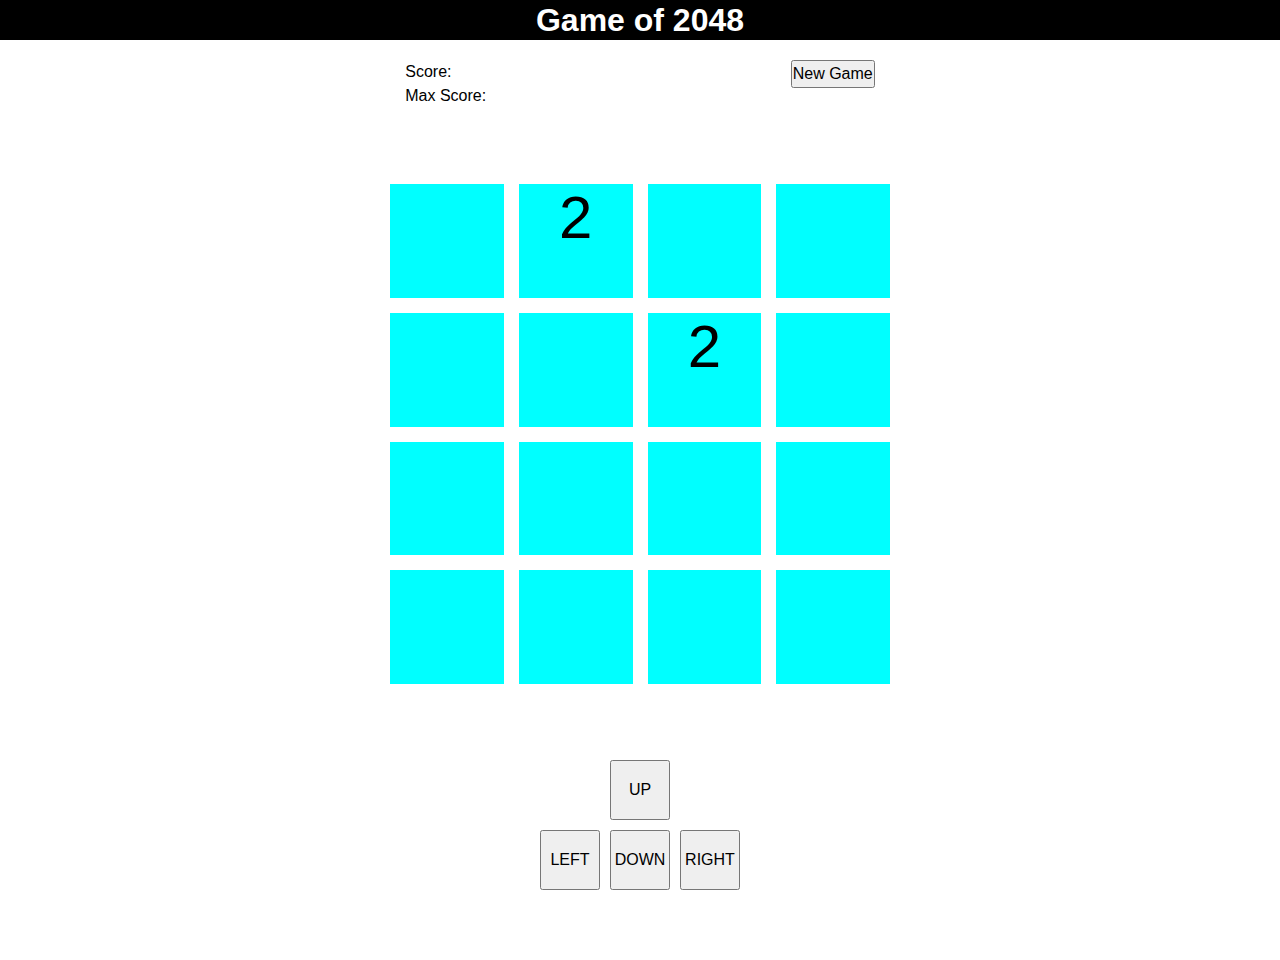
==== index.html @ 7d72beb3 "forlders restructured" ====
<!DOCTYPE html>
<html lang="en">

<head>
    <meta charset="UTF-8">
    <meta http-equiv="X-UA-Compatible" content="IE=edge">
    <meta name="viewport" content="width=device-width, initial-scale=1.0">
    <title>Document</title>
    <link rel="stylesheet" href="cssReset.css">
    <link rel="stylesheet" href="style.css">
    <script defer src="script.js" charset="utf-8"></script>
</head>

<body>
    <div class="flex-container">
        <div class="header">
            <h1>Game of 2048</h1>
        </div>
        <main>

            <div class="score-board">
                <div>Score:</div>
                <div>Max Score:</div>
            </div>

            <div class="new-game">
                <button>New Game</button>
            </div>

            <div class="board grid-container">
                <div id="cl00" class="board-cell"></div>
                <div id="cl01" class="board-cell"></div>
                <div id="cl02" class="board-cell"></div>
                <div id="cl03" class="board-cell"></div>
                <div id="cl10" class="board-cell"></div>
                <div id="cl11" class="board-cell"></div>
                <div id="cl12" class="board-cell"></div>
                <div id="cl13" class="board-cell"></div>
                <div id="cl20" class="board-cell"></div>
                <div id="cl21" class="board-cell"></div>
                <div id="cl22" class="board-cell"></div>
                <div id="cl23" class="board-cell"></div>
                <div id="cl30" class="board-cell"></div>
                <div id="cl31" class="board-cell"></div>
                <div id="cl32" class="board-cell"></div>
                <div id="cl33" class="board-cell"></div>
            </div>
            

            <div class="controls">
                <button class="up">UP</button>
                <button class="left">LEFT</button>
                <button class="down">DOWN</button>
                <button class="right">RIGHT</button>
            </div>
            
        </main>
    </div>
</body>

</html>
---- cssReset.css ----
/* CSS Reset */
/* Source: https://www.joshwcomeau.com/css/custom-css-reset/#one-box-sizing-model-2 */
/* by Josh W Comeau */

* {
    margin: 0;
    padding: 0;
    line-height: calc(1em + 0.5rem);
 
}

*, *::before, *::after {
    box-sizing: border-box;
  }

html, body, #__next { /*#__next is for JS framework*/
    height: 100%;
  }

body {
  -webkit-font-smoothing: antialiased
}

img, picture, video, canvas, svg {
    display: block;
    max-width: 100%;
}

input, button, textarea, select {
    font: inherit;
}

/* p {
    overflow-wrap: break-word;
    
} */

p, h1, h2, h3, h4, h5, h6 {
    overflow-wrap: break-word;
    /*hyphens: auto;*/
}

/* for JS framework */
#root, #__next {
    isolation: isolate;
}
---- style.css ----
body {
    font-family: Arial, Helvetica, sans-serif;
}

.flex-container {
    display: flex;
    flex-direction: column;
    justify-content: flex-start;
    align-items: center;
}

.header{
    align-self: stretch;
    text-align: center;
    background-color: black;
    color: white;
}

main {
    display: flex;
    justify-content: space-around;
    align-items: flex-start;
    flex-wrap: wrap;
    max-width: 600px;
    height: 100vh;
    margin-top: 20px;
    align-content: space-between;
}

.score-board {
    width: 255px
}

/* 
.new-game {
    
} */

button {
    font-size: 16px;
}

.board {
    display: grid;
    height: 500px;
    width: 500px;
    grid-template-columns: repeat(4, 1fr);
    grid-template-rows: repeat(4, 1fr);
    gap: 15px
}

.board-cell {
    /* height: 100px;
    width: 100px; */
    background-color: aqua;
    text-align: center;
    text-justify: center;
    font-size: 60px;
}

.controls {
    display: grid;
    height: 200px;
    width: 200px;
    grid-template-columns: repeat(3, 1fr);/*repeat(4, 1fr)*/;
    grid-template-rows: repeat(3, 1fr);
    gap: 10px
}
.up {
    grid-area: 1/2/2/3;
}
.left {
    grid-area: 2/1/3/2;
}
.down {
    grid-area: 2/2/3/3;
}
.right {
    grid-area: 2/3/3/4;
}
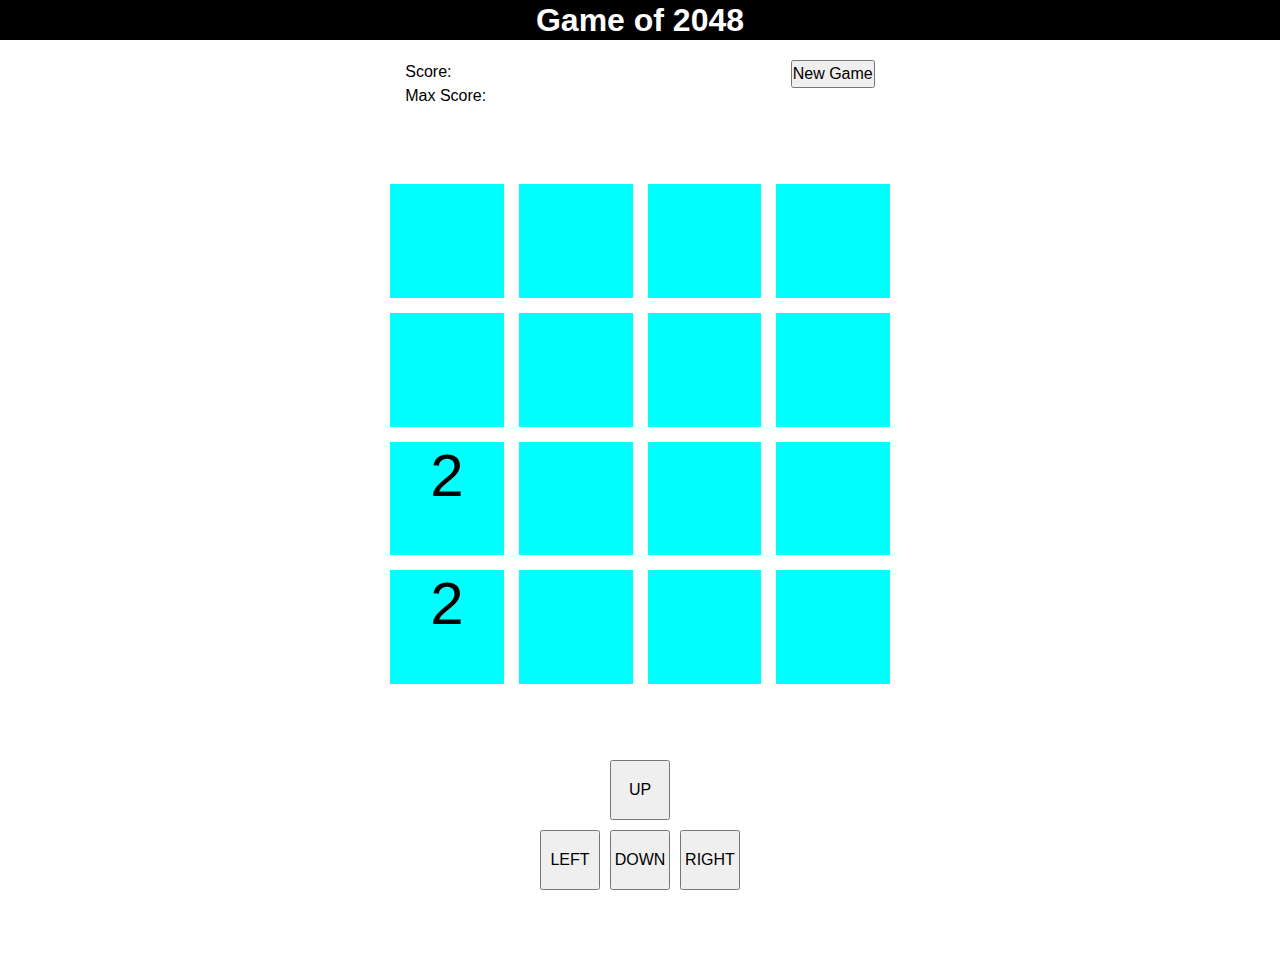
==== commit 04734e06: "testing repository rename" ====
--- a/index.html
+++ b/index.html
@@ -19,8 +19,12 @@
         <main>
 
             <div class="score-board">
-                <div>Score:</div>
-                <div>Max Score:</div>
+                <div>
+                    Score: 
+                </div>
+                <div>
+                    Max Score:
+                </div>
             </div>
 
             <div class="new-game">
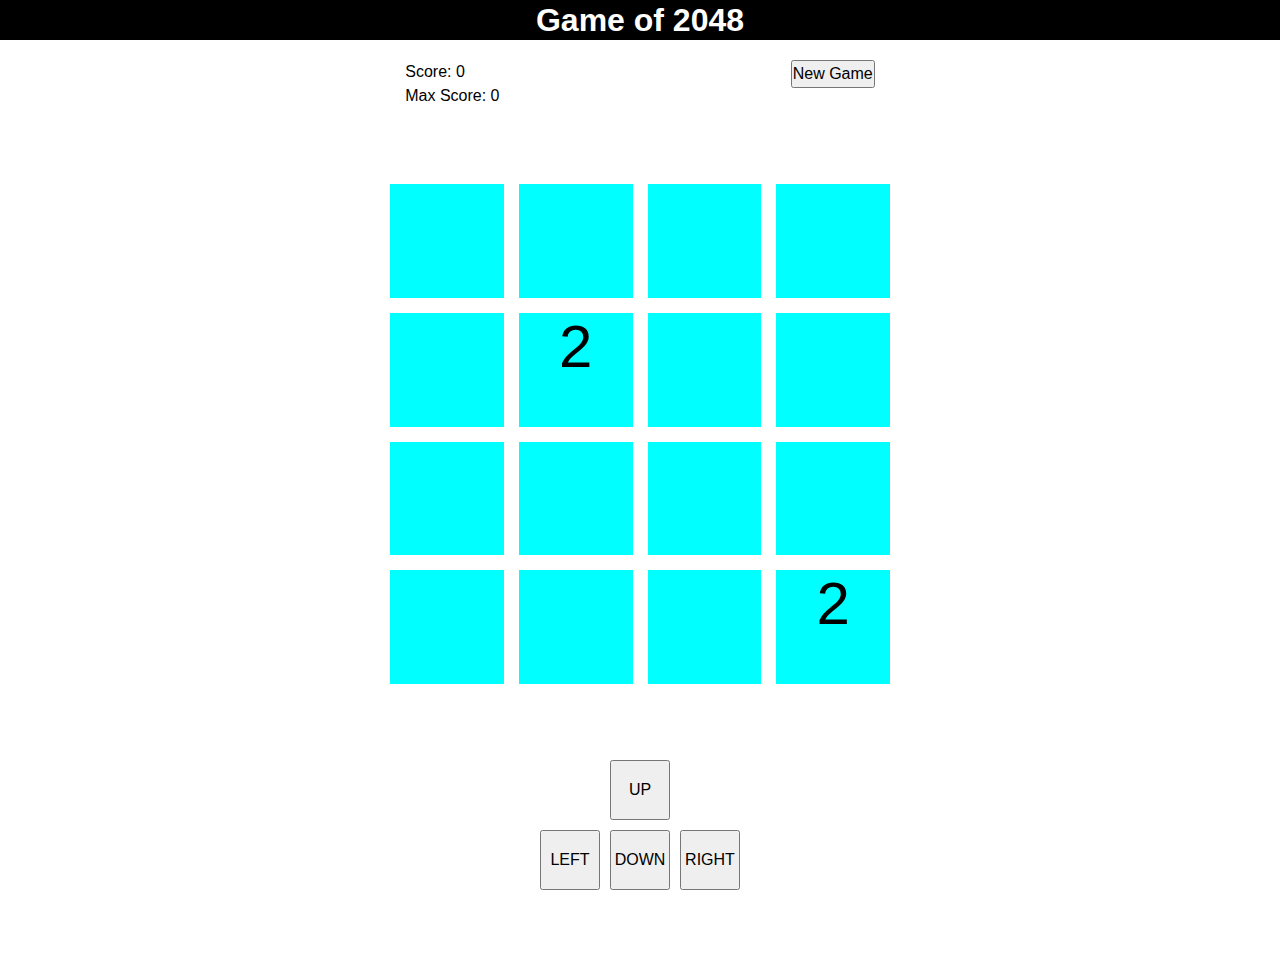
==== commit a4d79aa5: "score, Max score, new game" ====
--- a/index.html
+++ b/index.html
@@ -20,15 +20,15 @@
 
             <div class="score-board">
                 <div>
-                    Score: 
+                    Score: <span class="score"></span>
                 </div>
                 <div>
-                    Max Score:
+                    Max Score: <span class="maxScore"></span>
                 </div>
             </div>
 
-            <div class="new-game">
-                <button>New Game</button>
+            <div class="reset">
+                <button class="new-game">New Game</button>
             </div>
 
             <div class="board grid-container">
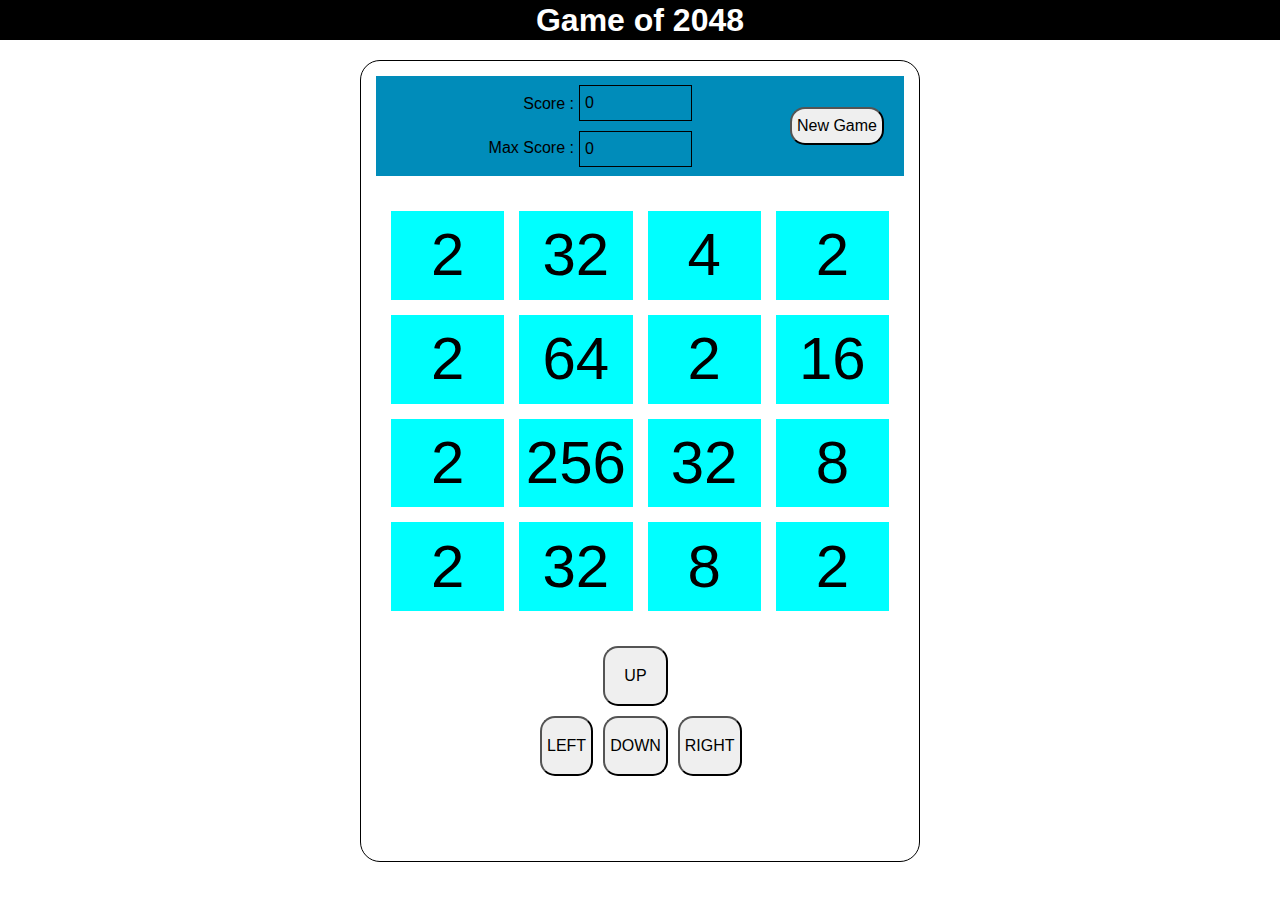
==== commit 335ddddc: "game over/restart overlay" ====
--- a/index.html
+++ b/index.html
@@ -16,49 +16,59 @@
         <div class="header">
             <h1>Game of 2048</h1>
         </div>
-        <main>
 
-            <div class="score-board">
-                <div>
-                    Score: <span class="score"></span>
+        <div class="container">
+            <main>
+                <div class="main-top">
+                    <p class="score-label">Score :</p>
+                    <p class="score"></p>
+                    <p class="max-score-label">Max Score :</p>
+                    <p class="max-score"></p>
+                    <div class="reset">
+                        <button class="new-game">New Game</button>
+                    </div>
+
                 </div>
-                <div>
-                    Max Score: <span class="maxScore"></span>
+
+                <div class="board grid-container">
+
+                    <div id="cl00" class="board-cell"></div>
+                    <div id="cl01" class="board-cell"></div>
+                    <div id="cl02" class="board-cell"></div>
+                    <div id="cl03" class="board-cell"></div>
+                    <div id="cl10" class="board-cell"></div>
+                    <div id="cl11" class="board-cell"></div>
+                    <div id="cl12" class="board-cell"></div>
+                    <div id="cl13" class="board-cell"></div>
+                    <div id="cl20" class="board-cell"></div>
+                    <div id="cl21" class="board-cell"></div>
+                    <div id="cl22" class="board-cell"></div>
+                    <div id="cl23" class="board-cell"></div>
+                    <div id="cl30" class="board-cell"></div>
+                    <div id="cl31" class="board-cell"></div>
+                    <div id="cl32" class="board-cell"></div>
+                    <div id="cl33" class="board-cell"></div>
+                </div>
+                
+                <div class="controls">
+                    <button class="up" id="ArrowUp">UP</button>
+                    <button class="left" id="ArrowLeft">LEFT</button>
+                    <button class="down" id="ArrowDown">DOWN</button>
+                    <button class="right" id="ArrowRight">RIGHT</button>
+                </div>
+
+            </main>
+            <div class="overlay">
+                <div class="game-over-msg">
+                    <p>Game Over!</p>
+                </div>
+                <div class="restart-div">
+                    <button class="restart">Restart</button>
                 </div>
             </div>
+        </div>
 
-            <div class="reset">
-                <button class="new-game">New Game</button>
-            </div>
 
-            <div class="board grid-container">
-                <div id="cl00" class="board-cell"></div>
-                <div id="cl01" class="board-cell"></div>
-                <div id="cl02" class="board-cell"></div>
-                <div id="cl03" class="board-cell"></div>
-                <div id="cl10" class="board-cell"></div>
-                <div id="cl11" class="board-cell"></div>
-                <div id="cl12" class="board-cell"></div>
-                <div id="cl13" class="board-cell"></div>
-                <div id="cl20" class="board-cell"></div>
-                <div id="cl21" class="board-cell"></div>
-                <div id="cl22" class="board-cell"></div>
-                <div id="cl23" class="board-cell"></div>
-                <div id="cl30" class="board-cell"></div>
-                <div id="cl31" class="board-cell"></div>
-                <div id="cl32" class="board-cell"></div>
-                <div id="cl33" class="board-cell"></div>
-            </div>
-            
-
-            <div class="controls">
-                <button class="up">UP</button>
-                <button class="left">LEFT</button>
-                <button class="down">DOWN</button>
-                <button class="right">RIGHT</button>
-            </div>
-            
-        </main>
     </div>
 </body>
 
--- a/style.css
+++ b/style.css
@@ -7,6 +7,7 @@
     flex-direction: column;
     justify-content: flex-start;
     align-items: center;
+    height: 100vh;
 }
 
 .header{
@@ -20,41 +21,91 @@
     display: flex;
     justify-content: space-around;
     align-items: flex-start;
-    flex-wrap: wrap;
+    flex-wrap: wrap; 
+    align-content: space-between;
     max-width: 600px;
-    height: 100vh;
-    margin-top: 20px;
-    align-content: space-between;
+    height: 100%;
+    margin: 20px;
+    padding: 15px;
+    border: solid black 1px;
+    border-radius: 20px;
+
 }
 
-.score-board {
-    width: 255px
+.main-top{
+    /* display: grid;
+    grid-template-columns: 1fr 1fr auto 1fr;
+    grid-template-rows: 1fr 1fr 1fr 1fr; */
+    display: flex;
+    flex-direction: column;
+    flex-wrap: wrap;
+    justify-content: space-evenly;
+    align-items: stretch;
+    width: 100%;
+    padding-left: 15px;
+    padding-right: 15px;
+    background-color: #008CBA;
+    height: 100px;
 }
 
-/* 
-.new-game {
+.score-label, .max-score-label{
+    text-align: end;
+
+}
+
+.score-label{
+    order: 0;
+    padding:5px;
     
-} */
+}
+.score{
+    order: 2;
+    padding:5px;
+    border: black solid 1px;
+}
+.max-score-label{
+    order: 1;
+    padding:5px;
+    
+}
+
+.max-score{
+    order: 3;
+    padding:5px;
+    border: black solid 1px;
+}
+
+.reset{
+    align-self: flex-end;
+    order: 4;
+    padding:5px;
+}
 
 button {
     font-size: 16px;
+    font-weight: strong;
+    padding: 5px;
+    border-radius: 15px;
+    
 }
+
 
 .board {
     display: grid;
-    height: 500px;
     width: 500px;
+    height: 400px;
+    /* min-width: 400px; */
     grid-template-columns: repeat(4, 1fr);
     grid-template-rows: repeat(4, 1fr);
-    gap: 15px
+    gap: 15px;
+    margin: 15px;
 }
 
 .board-cell {
-    /* height: 100px;
-    width: 100px; */
+    display: flex;
+    justify-content: center;
+    align-items: center;
     background-color: aqua;
-    text-align: center;
-    text-justify: center;
     font-size: 60px;
 }
 
@@ -78,3 +129,51 @@
 .right {
     grid-area: 2/3/3/4;
 }
+
+
+
+
+
+
+
+
+.container{
+    box-sizing: border-box;
+    max-width: 600px;
+    position: relative;
+    width:100%;
+}
+
+.overlay {
+    position: absolute;
+    display: flex;
+    justify-content: center;
+    align-items: center;
+    bottom: 0;
+    left: 0;
+    right: 0;
+    background-color: #008CBA;
+    overflow: hidden;
+    width: 0;
+    height: 100%;
+    transition: .5s ease;
+  }
+  
+  /* .container:hover .overlay {
+    width: 100%;
+  } */
+  
+  .game-over-msg, .restart-div {
+    color: white;
+    font-size: 20px;
+    position: absolute;
+    top: 50%;
+    left: 50%;
+    -webkit-transform: translate(-50%, -50%);
+    -ms-transform: translate(-50%, -50%);
+    transform: translate(-50%, -50%);
+    white-space: nowrap;
+  }
+
+  .restart-div {
+    top: 55%;}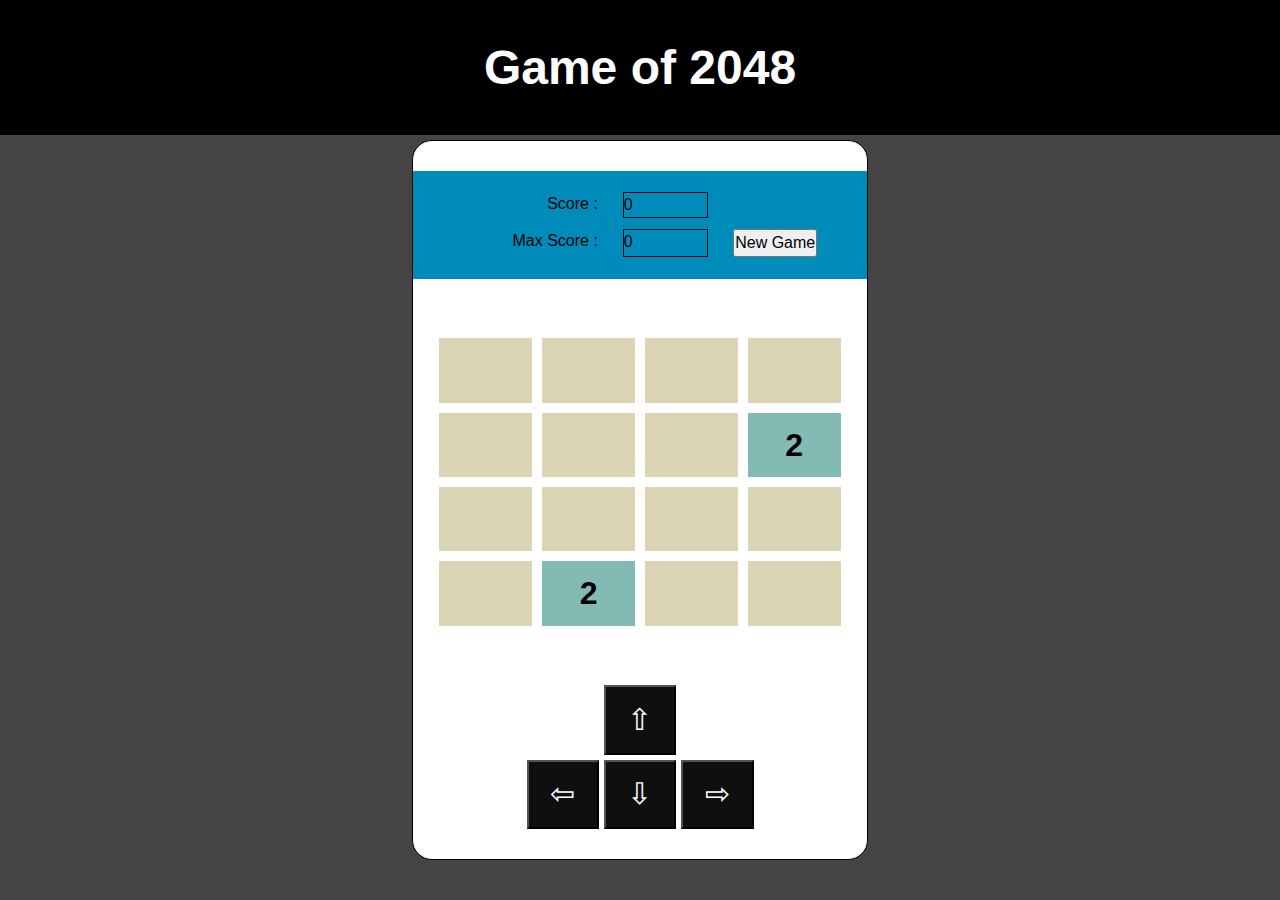
==== commit 3d77f6d1: "css with relative measures" ====
--- a/index.html
+++ b/index.html
@@ -7,7 +7,10 @@
     <meta name="viewport" content="width=device-width, initial-scale=1.0">
     <title>Document</title>
     <link rel="stylesheet" href="cssReset.css">
-    <link rel="stylesheet" href="style.css">
+    <link rel="stylesheet" href="style2.css">
+    <!-- <link rel="stylesheet" href="cellStyles.css"> -->
+    <!-- <link rel="stylesheet" href="oldStyle.css"> -->
+
     <script defer src="script.js" charset="utf-8"></script>
 </head>
 
@@ -19,7 +22,7 @@
 
         <div class="container">
             <main>
-                <div class="main-top">
+                <div class="main-top score-board">
                     <p class="score-label">Score :</p>
                     <p class="score"></p>
                     <p class="max-score-label">Max Score :</p>
@@ -31,44 +34,44 @@
                 </div>
 
                 <div class="board grid-container">
+                    <div id="cl00" class="board-cell button-73"></div>
+                    <div id="cl01" class="board-cell button-73"></div>
+                    <div id="cl02" class="board-cell button-73"></div>
+                    <div id="cl03" class="board-cell button-73"></div>
+                    <div id="cl10" class="board-cell button-73"></div>
+                    <div id="cl11" class="board-cell button-73"></div>
+                    <div id="cl12" class="board-cell button-73"></div>
+                    <div id="cl13" class="board-cell button-73"></div>
+                    <div id="cl20" class="board-cell button-73"></div>
+                    <div id="cl21" class="board-cell button-73"></div>
+                    <div id="cl22" class="board-cell button-73"></div>
+                    <div id="cl23" class="board-cell button-73"></div>
+                    <div id="cl30" class="board-cell button-73"></div>
+                    <div id="cl31" class="board-cell button-73"></div>
+                    <div id="cl32" class="board-cell button-73"></div>
+                    <div id="cl33" class="board-cell button-73"></div>
+                </div>
 
-                    <div id="cl00" class="board-cell"></div>
-                    <div id="cl01" class="board-cell"></div>
-                    <div id="cl02" class="board-cell"></div>
-                    <div id="cl03" class="board-cell"></div>
-                    <div id="cl10" class="board-cell"></div>
-                    <div id="cl11" class="board-cell"></div>
-                    <div id="cl12" class="board-cell"></div>
-                    <div id="cl13" class="board-cell"></div>
-                    <div id="cl20" class="board-cell"></div>
-                    <div id="cl21" class="board-cell"></div>
-                    <div id="cl22" class="board-cell"></div>
-                    <div id="cl23" class="board-cell"></div>
-                    <div id="cl30" class="board-cell"></div>
-                    <div id="cl31" class="board-cell"></div>
-                    <div id="cl32" class="board-cell"></div>
-                    <div id="cl33" class="board-cell"></div>
-                </div>
-                
                 <div class="controls">
-                    <button class="up" id="ArrowUp">UP</button>
-                    <button class="left" id="ArrowLeft">LEFT</button>
-                    <button class="down" id="ArrowDown">DOWN</button>
-                    <button class="right" id="ArrowRight">RIGHT</button>
+                   
+                    <button class="left arrow-btns" id="ArrowLeft">&#8678</button>
+                    <button class="down arrow-btns" id="ArrowDown">&#8681</button>
+                    <button class="right arrow-btns" id="ArrowRight">&#8680</button>
+                     <button class="up arrow-btns" id="ArrowUp">&#8679</button>
                 </div>
 
             </main>
             <div class="overlay">
-                <div class="game-over-msg">
-                    <p>Game Over!</p>
-                </div>
-                <div class="restart-div">
-                    <button class="restart">Restart</button>
+                <div class="game-over-screen">
+                    <div class="game-over-msg">
+                        <p>Game Over!</p>
+                    </div>
+                    <div class="restart-div">
+                        <button class="restart">Restart</button>
+                    </div>
                 </div>
             </div>
         </div>
-
-
     </div>
 </body>
 
--- a/style2.css
+++ b/style2.css
@@ -0,0 +1,180 @@
+body {
+    font-family: Arial, Helvetica, sans-serif;
+}
+.flex-container {
+    position: relative;
+    display: flex;
+    flex-direction: column;
+    justify-content: flex-start;
+    align-items: center;
+    height: 100vh;
+    min-height: 667px;
+    background-color: rgb(69, 67, 67);
+}
+    .header{
+        align-self: stretch;
+        display: flex;
+        justify-content: center;
+        align-items: center;
+        background-color: black;
+        color: white;
+        height: 15%;
+        font-size: 1.5em;
+    }
+    .container{
+        box-sizing: border-box;
+        position: relative;
+        height: 80%;
+        width: 50vw;
+        min-width: 360px;
+        max-width: 456px;
+    }
+        main {
+            position: relative;
+            display: flex;
+            flex-direction: column;
+            justify-content: space-around;
+            align-items: center;
+            width: 100%;
+            height: 100%;
+            margin-top: 5px;
+            /* padding: 15px; */
+            border: solid black 1px;
+            border-radius: 20px;
+            padding-top: 0;
+            background-color: white;
+            
+        }
+            .score-board{ /* or main-top: contains the score live reports,  new-game/reset button*/
+                position: relative;
+                align-self: stretch;
+                display: grid;
+                grid-template-columns: 0.5fr repeat(3,1fr) 0.5 repeat(6,1fr) 0.5fr;
+                grid-template-rows: 1fr 1fr 0.5fr 1fr 1fr;
+                background-color: #008CBA;
+                max-height: 15%;
+                width: 100%;
+                
+            }
+                .score-label{
+                    grid-area: 2/2/3/5;
+                    text-align: end;
+                }
+                .score{
+                    grid-area: 2/6/3/9;
+                    width: 100%;
+                    height:100%;
+                    border: solid black 1px;
+                    /* text-align: right; */
+                }
+                .max-score-label{
+                    grid-area: 4/2/5/5;
+                    text-align: end;
+                }
+                .max-score{
+                    grid-area: 4/6/5/9;
+                    width: 100%;
+                    height:100%;
+                    border: solid black 1px;
+                }
+                .reset{
+                    grid-area: 4/10/4/12;
+                }
+            .board {
+                position: relative;
+                display: grid;
+                grid-template-columns: repeat(4, 1fr);
+                grid-template-rows: repeat(4, 1fr);
+                gap: 10px;
+                height: 40%;
+                width: 95%;
+                padding-left: 15px;
+                padding-right: 15px;
+            }
+                .board-cell{
+                    display: flex;
+                    justify-content: center;
+                    align-items: center;
+                    font-size: 2em;
+                    font-weight: bold;
+                }
+            .controls {
+                display: grid;
+                grid-template-columns: repeat(3, 1fr);
+                grid-template-rows: repeat(2, 1fr);
+                gap:5px;
+                width:50%;
+                height: 20%
+
+            }
+                .up{grid-area:1/2/2/3}
+                .left{grid-area:2/1/3/2}
+                .down{grid-area:2/2/3/3}
+                .right{grid-area:2/3/3/4}
+                .arrow-btns:hover {
+                    background-image: linear-gradient(#B384C9, #391F5B 50%);
+                } 
+                .arrow-btns:active {
+                    box-shadow: #3c4fe0 0 3px 7px inset;
+                    transform: translateY(2px);
+                }
+                .arrow-btns {
+                    background-color: rgb(16, 15, 15);
+                    color: white;
+                    font-size: 30px;
+                    width: 100%;
+                }
+        .overlay{
+            position: absolute;
+            display: grid;
+            grid-template-rows: repeat(3, 1fr);
+            bottom: -20px; 
+            /* left: 0;
+            right: 0; */
+            background-color: none;
+            overflow: hidden;
+            width: 0;
+            height: 100%;
+            transition: 1s ease;
+            margin-left: 5px;
+            border-radius: 20px;
+        }
+            .game-over-screen{
+                grid-area: 2/1/3/2;
+                color: white;
+                transform: translate(0%, -15%);
+                margin-left: 15px;
+                margin-right: 25px;
+                background-color: rgba(186, 56, 0, 0.5);
+            }
+                .game-over-msg, .restart-div, .winnerMsg {
+                    color: white;
+                    font-size: 20px;
+                    position: absolute;
+                    top: 45%;
+                    left: 50%;
+                    -webkit-transform: translate(-50%, -50%);
+                    -ms-transform: translate(-50%, -50%);
+                    transform: translate(-50%, -50%);
+                    white-space: nowrap;
+                    font-size: 25px;
+                }
+            .restart-div{
+                top: 75%;
+            }
+                .restart{
+
+                }
+                .winnerMsg {
+                    top: 50%;
+                    font-size: 5rem;
+                }
+
+
+
+
+
+
+
+
+
--- a/oldStyle.css
+++ b/oldStyle.css
@@ -0,0 +1,178 @@
+body {
+    font-family: Arial, Helvetica, sans-serif;
+}
+
+.flex-container {
+    display: flex;
+    flex-direction: column;
+    justify-content: flex-start;
+    align-items: center;
+    height: 100vh;
+}
+
+.header{
+    align-self: stretch;
+    text-align: center;
+    background-color: black;
+    color: white;
+}
+
+main {
+    display: flex;
+    justify-content: space-around;
+    align-items: flex-start;
+    flex-wrap: wrap; 
+    align-content: space-between;
+    max-width: 600px;
+    height: 100%;
+    margin: 20px;
+    padding: 15px;
+    border: solid black 1px;
+    border-radius: 20px;
+
+}
+
+.main-top{
+    display: flex;
+    flex-direction: column;
+    flex-wrap: wrap;
+    justify-content: space-evenly;
+    align-items: stretch;
+    width: 100%;
+    padding-left: 15px;
+    padding-right: 15px;
+    background-color: #008CBA;
+    height: 100px;
+}
+
+.score-label, .max-score-label{
+    text-align: end;
+
+}
+
+.score-label{
+    order: 0;
+    padding:5px;
+    
+}
+.score{
+    order: 2;
+    padding:5px;
+    border: black solid 1px;
+}
+.max-score-label{
+    order: 1;
+    padding:5px;
+    
+}
+
+.max-score{
+    order: 3;
+    padding:5px;
+    border: black solid 1px;
+}
+
+.reset{
+    align-self: flex-end;
+    order: 4;
+    padding:5px;
+}
+
+button {
+    font-size: 16px;
+    font-weight: strong;
+    padding: 5px;
+    border-radius: 15px;
+    
+}
+
+
+.board {
+    display: grid;
+    width: 500px;
+    height: 400px;
+    /* min-width: 400px; */
+    grid-template-columns: repeat(4, 1fr);
+    grid-template-rows: repeat(4, 1fr);
+    gap: 15px;
+    margin: 15px;
+}
+
+.board-cell {
+    display: flex;
+    justify-content: center;
+    align-items: center;
+    background-color: aqua;
+    font-size: 60px;
+}
+
+.controls {
+    display: grid;
+    height: 200px;
+    width: 200px;
+    grid-template-columns: repeat(3, 1fr);/*repeat(4, 1fr)*/;
+    grid-template-rows: repeat(3, 1fr);
+    gap: 10px
+}
+.up {
+    grid-area: 1/2/2/3;
+}
+.left {
+    grid-area: 2/1/3/2;
+}
+.down {
+    grid-area: 2/2/3/3;
+}
+.right {
+    grid-area: 2/3/3/4;
+}
+
+.container{
+    box-sizing: border-box;
+    max-width: 600px;
+    position: relative;
+    width:100%;
+}
+
+.overlay {
+    position: absolute;
+    display: flex;
+    justify-content: center;
+    align-items: center;
+    bottom: -20px; 
+    left: 0;
+    right: 0;
+    background-color: #008CBA;
+    overflow: hidden;
+    width: 0;
+    height: 100%;
+    transition: .5s ease;
+
+    /* margin-left: 20px;
+    margin-right: 20px; */
+    border-radius: 20px;
+  }
+  
+  /* .container:hover .overlay {
+    width: 100%;
+  } */
+  
+  .game-over-msg, .restart-div, .winnerMsg {
+    color: white;
+    font-size: 20px;
+    position: absolute;
+    top: 45%;
+    left: 50%;
+    -webkit-transform: translate(-50%, -50%);
+    -ms-transform: translate(-50%, -50%);
+    transform: translate(-50%, -50%);
+    white-space: nowrap;
+  }
+
+.restart-div {
+    top: 55%;
+}
+
+.winnerMsg {
+    top: 50%
+}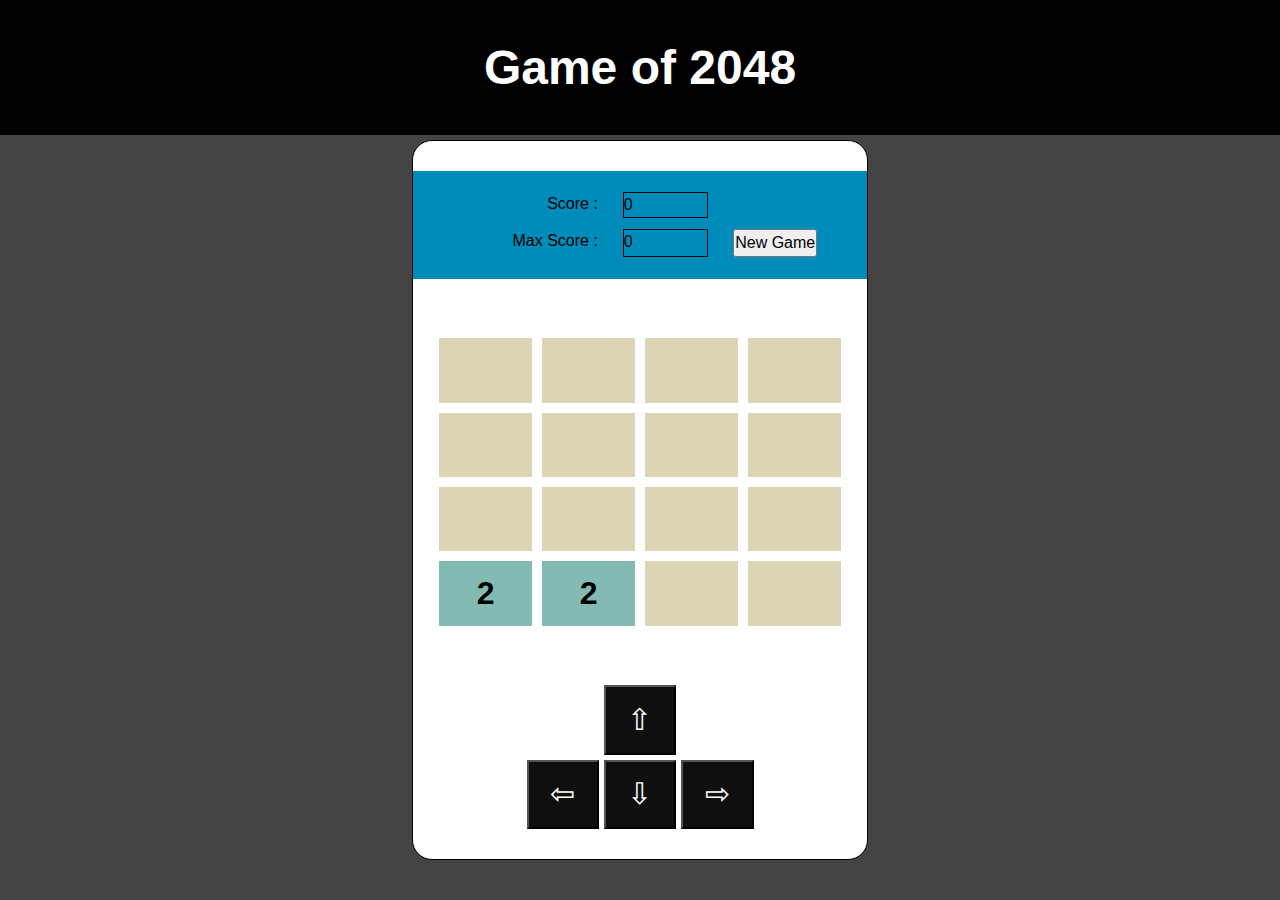
==== commit 4304537b: "Game app done/ Read me" ====
--- a/index.html
+++ b/index.html
@@ -5,13 +5,14 @@
     <meta charset="UTF-8">
     <meta http-equiv="X-UA-Compatible" content="IE=edge">
     <meta name="viewport" content="width=device-width, initial-scale=1.0">
-    <title>Document</title>
+    <title>Game: 2048</title>
     <link rel="stylesheet" href="cssReset.css">
     <link rel="stylesheet" href="style2.css">
     <!-- <link rel="stylesheet" href="cellStyles.css"> -->
     <!-- <link rel="stylesheet" href="oldStyle.css"> -->
 
     <script defer src="script.js" charset="utf-8"></script>
+    <script defer src="gameRunner.js" charset="utf-8"></script>
 </head>
 
 <body>
--- a/style2.css
+++ b/style2.css
@@ -163,7 +163,8 @@
                 top: 75%;
             }
                 .restart{
-
+                    border: solid rgb(0, 170, 255) 2px;
+                    font-size: ;
                 }
                 .winnerMsg {
                     top: 50%;
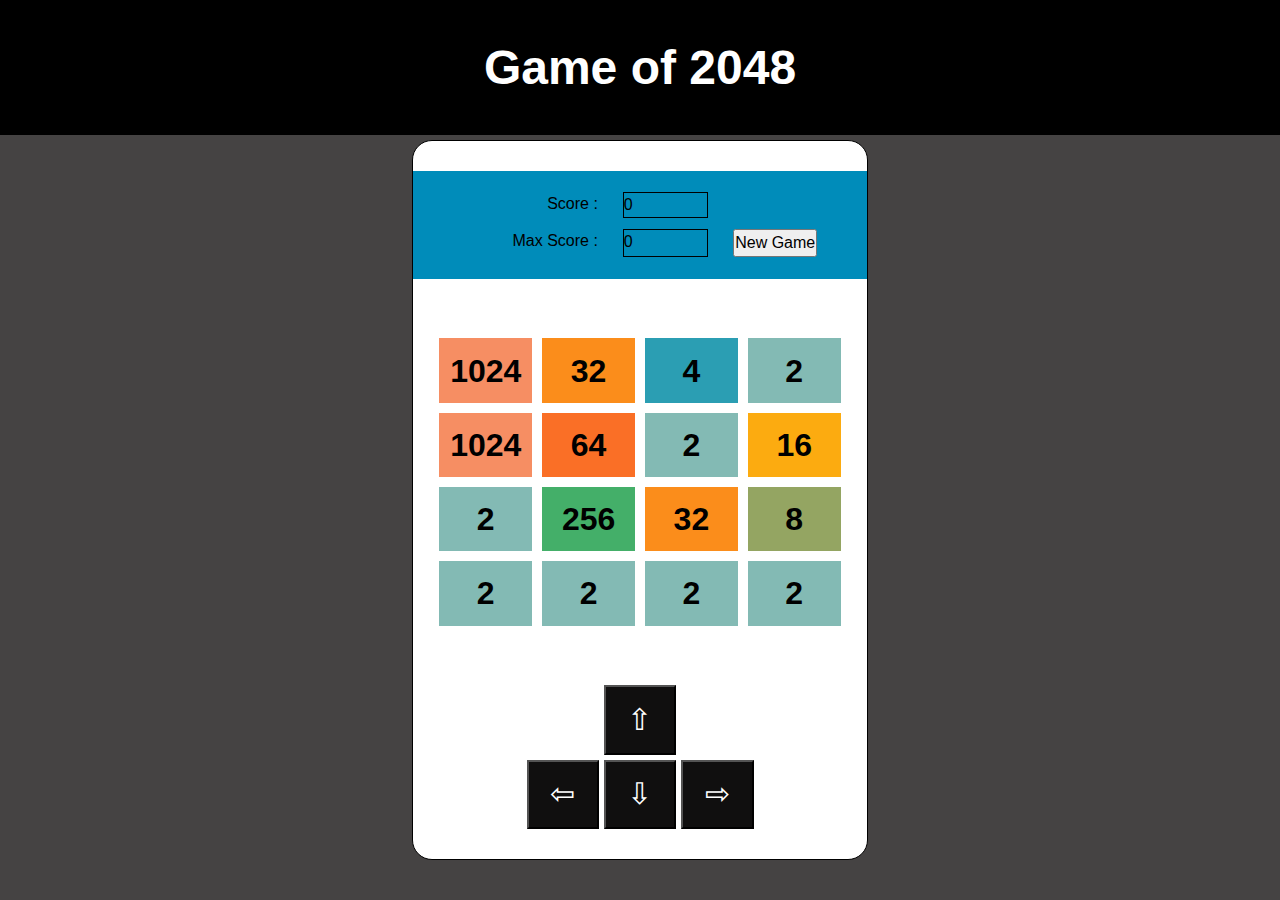
==== commit 65c0fd5b: "image changes for readme" ====
--- a/index.html
+++ b/index.html
@@ -35,22 +35,22 @@
                 </div>
 
                 <div class="board grid-container">
-                    <div id="cl00" class="board-cell button-73"></div>
-                    <div id="cl01" class="board-cell button-73"></div>
-                    <div id="cl02" class="board-cell button-73"></div>
-                    <div id="cl03" class="board-cell button-73"></div>
-                    <div id="cl10" class="board-cell button-73"></div>
-                    <div id="cl11" class="board-cell button-73"></div>
-                    <div id="cl12" class="board-cell button-73"></div>
-                    <div id="cl13" class="board-cell button-73"></div>
-                    <div id="cl20" class="board-cell button-73"></div>
-                    <div id="cl21" class="board-cell button-73"></div>
-                    <div id="cl22" class="board-cell button-73"></div>
-                    <div id="cl23" class="board-cell button-73"></div>
-                    <div id="cl30" class="board-cell button-73"></div>
-                    <div id="cl31" class="board-cell button-73"></div>
-                    <div id="cl32" class="board-cell button-73"></div>
-                    <div id="cl33" class="board-cell button-73"></div>
+                    <div id="cl00" class="board-cell"></div>
+                    <div id="cl01" class="board-cell"></div>
+                    <div id="cl02" class="board-cell"></div>
+                    <div id="cl03" class="board-cell"></div>
+                    <div id="cl10" class="board-cell"></div>
+                    <div id="cl11" class="board-cell"></div>
+                    <div id="cl12" class="board-cell"></div>
+                    <div id="cl13" class="board-cell"></div>
+                    <div id="cl20" class="board-cell"></div>
+                    <div id="cl21" class="board-cell"></div>
+                    <div id="cl22" class="board-cell"></div>
+                    <div id="cl23" class="board-cell"></div>
+                    <div id="cl30" class="board-cell"></div>
+                    <div id="cl31" class="board-cell"></div>
+                    <div id="cl32" class="board-cell"></div>
+                    <div id="cl33" class="board-cell"></div>
                 </div>
 
                 <div class="controls">
